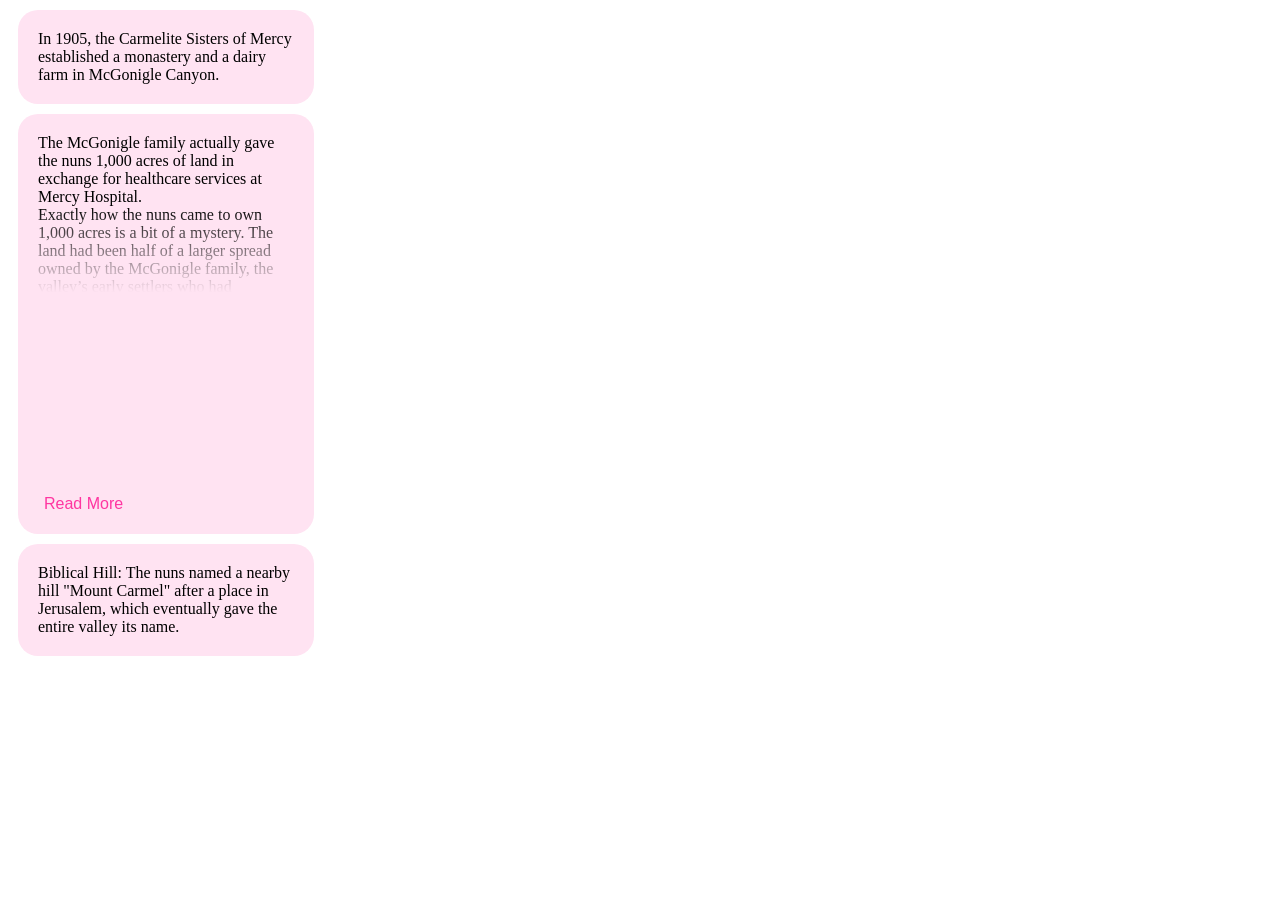
==== facts.html @ c94d2718 "fun facts page" ====
<!DOCTYPE html>
<html lang="en">
<head>
    <meta charset="UTF-8">
    <meta name="viewport" content="width=device-width, initial-scale=1.0">
    <title>Document</title>
</head>
<style>
    @import url('https://fonts.googleapis.com/css2?family=Amarante&family=Google+Sans:ital,opsz,wght@0,17..18,400..700;1,17..18,400..700&display=swap');
    .fact {
        background-color: rgb(255, 227, 242);
        color: black;
        font-family: "Google Sans";
        padding: 20px;
        margin: 10px;
        width: 20vw;
        border-radius: 20px;
    }

    .read-more.showing {
        -webkit-mask-image: none;
        mask-image: none;
    }
    .read-more {
        -webkit-mask-image: linear-gradient(to bottom, rgba(0,0,0,1) 20%, rgba(0,0,0,0) 90%);
        mask-image: linear-gradient(to bottom, rgba(0,0,0,1) 0%, rgba(0,0,0,0) 30%);
    }
    
    .fact button {
        color: rgb(255, 54, 161);
        font-size: 16px;
        font-family: 'Lucida Sans', 'Lucida Sans Regular', 'Lucida Grande', 'Lucida Sans Unicode', Geneva, Verdana, sans-serif;
        background-color: rgba(0, 0, 0, 0);
        border: none;
    }
</style>
<body>
    <div id = "facts">
        <div class = "fact">
            In 1905, the Carmelite Sisters of Mercy established a monastery and a dairy farm in McGonigle Canyon.
            <img class = "fact-image">
        </div>

        <div class = "fact">
            The McGonigle family actually gave the nuns 1,000 acres of land in exchange for healthcare services at Mercy Hospital.
            <div class = "read-more">
                Exactly how the nuns came to own 1,000 acres is a bit of a mystery. The land had been half of a larger spread owned by the McGonigle family, the valley’s early settlers who had emigrated from Ireland in the early 1870s.

                According to one account, the McGonigles couldn’t pay their mortgage and gave the land to the Sisters after the nuns paid down the debt. Another account was that the nuns got a deal after nursing the family through illness.

                Over the years, the nuns grew vegetables, raised hogs and cows, and made daily deliveries of milk to Mercy Hospital.
            </div>
            <button class = "expand">Read More</button>
            <img class = "fact-image">
        </div>

        <div class = "fact">
            Biblical Hill: The nuns named a nearby hill "Mount Carmel" after a place in Jerusalem, which eventually gave the entire valley its name.
            <img class = "fact-image">
        </div>
    </div>

    
</body>
<script src = "readMore.js"></script>


</html>
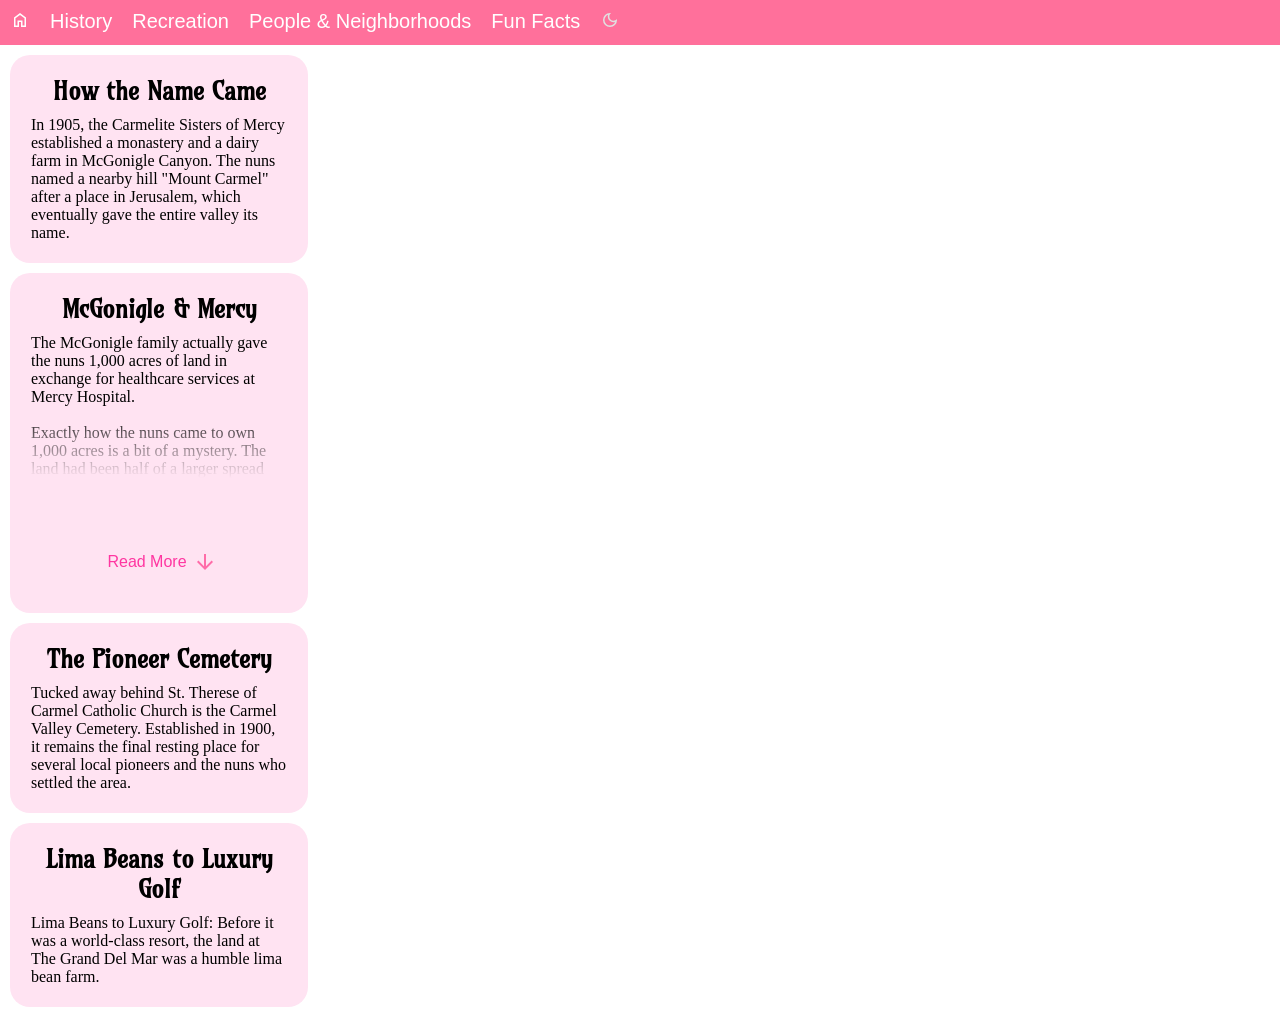
==== commit b8c6c8ab: "did the facts page added styling and read more looks rlly good now just need images now added beach " ====
--- a/facts.html
+++ b/facts.html
@@ -4,6 +4,7 @@
     <meta charset="UTF-8">
     <meta name="viewport" content="width=device-width, initial-scale=1.0">
     <title>Document</title>
+    <link rel = "stylesheet" href = "styles.css">
 </head>
 <style>
     @import url('https://fonts.googleapis.com/css2?family=Amarante&family=Google+Sans:ital,opsz,wght@0,17..18,400..700;1,17..18,400..700&display=swap');
@@ -15,6 +16,7 @@
         margin: 10px;
         width: 20vw;
         border-radius: 20px;
+        border: 1px solid transparent
     }
 
     .read-more.showing {
@@ -22,8 +24,12 @@
         mask-image: none;
     }
     .read-more {
-        -webkit-mask-image: linear-gradient(to bottom, rgba(0,0,0,1) 20%, rgba(0,0,0,0) 90%);
-        mask-image: linear-gradient(to bottom, rgba(0,0,0,1) 0%, rgba(0,0,0,0) 30%);
+        -webkit-mask-image: linear-gradient(to bottom, rgba(0,0,0,1) 30%, rgba(0,0,0,0) 70%);
+        mask-image: linear-gradient(to bottom, rgba(0,0,0,1) 0%, rgba(0,0,0,0) 50%);
+    }
+    
+    .hidden.showing {
+        display: none;
     }
     
     .fact button {
@@ -33,30 +39,84 @@
         background-color: rgba(0, 0, 0, 0);
         border: none;
     }
+
+    .fact button:hover {
+        cursor: pointer;
+    }
+
+    .pink-arrow {
+        filter: invert(56%) sepia(91%) saturate(1352%) hue-rotate(301deg) brightness(105%) contrast(101%);
+    }
+
+    .button-arrow {
+        display: flex;
+        align-items: center;
+        justify-content: center;
+    }
+
+    .fact-header {
+        padding: 0;
+        margin: 0;
+        margin-bottom: 10px;
+    }
+
+    #nav-bar {
+        background-color: rgb(255, 112, 155);
+    }
+
 </style>
 <body>
+    <div id = "nav-bar">
+        <ul>
+            <li><a href = "home.html"><img alt = "Home button" src = "images/home_20dp_FFFFFF_FILL0_wght400_GRAD0_opsz20.svg"></a></li>
+            <li><a href = "history.html">History</a></li>
+            <li><a href = "recreation.html">Recreation</a></li>
+            <li><a href = "people.html">People & Neighborhoods</a></li>
+            <li><a href = "facts.html">Fun Facts</a></li>
+            <li><a id = "dark"><img alt = "Dark mode" id = "dark-image" src = "images/dark_mode.svg"></a></li>
+        </ul>
+    </div>
     <div id = "facts">
         <div class = "fact">
-            In 1905, the Carmelite Sisters of Mercy established a monastery and a dairy farm in McGonigle Canyon.
+            <center>
+                <h2 class = "fact-header">How the Name Came</h2>
+            </center>
+            In 1905, the Carmelite Sisters of Mercy established a monastery and a dairy farm in McGonigle Canyon. The nuns named a nearby hill "Mount Carmel" after a place in Jerusalem, which eventually gave the entire valley its name.
             <img class = "fact-image">
         </div>
 
         <div class = "fact">
+            <center>
+                <h2 class = "fact-header">McGonigle & Mercy</h2>
+            </center>
             The McGonigle family actually gave the nuns 1,000 acres of land in exchange for healthcare services at Mercy Hospital.
             <div class = "read-more">
+                <br>
                 Exactly how the nuns came to own 1,000 acres is a bit of a mystery. The land had been half of a larger spread owned by the McGonigle family, the valley’s early settlers who had emigrated from Ireland in the early 1870s.
 
-                According to one account, the McGonigles couldn’t pay their mortgage and gave the land to the Sisters after the nuns paid down the debt. Another account was that the nuns got a deal after nursing the family through illness.
+                <div class = "hidden showing">
+                    According to one account, the McGonigles couldn’t pay their mortgage and gave the land to the Sisters after the nuns paid down the debt. Another account was that the nuns got a deal after nursing the family through illness.
 
-                Over the years, the nuns grew vegetables, raised hogs and cows, and made daily deliveries of milk to Mercy Hospital.
+                    Over the years, the nuns grew vegetables, raised hogs and cows, and made daily deliveries of milk to Mercy Hospital.
+                    <br><br>
+                </div>
             </div>
-            <button class = "expand">Read More</button>
+            <div class = "button-arrow">
+                <button class = "expand">Read More</button><img class = "pink-arrow" src = "images/downarrow.svg">
+            </div>
             <img class = "fact-image">
         </div>
-
         <div class = "fact">
-            Biblical Hill: The nuns named a nearby hill "Mount Carmel" after a place in Jerusalem, which eventually gave the entire valley its name.
-            <img class = "fact-image">
+            <center>
+                <h2 class = "fact-header">The Pioneer Cemetery</h2>
+            </center>
+            Tucked away behind St. Therese of Carmel Catholic Church is the Carmel Valley Cemetery. Established in 1900, it remains the final resting place for several local pioneers and the nuns who settled the area.
+        </div>
+        <div class = "fact">
+            <center>
+                <h2 class = "fact-header">Lima Beans to Luxury Golf</h2>
+            </center>
+            Lima Beans to Luxury Golf: Before it was a world-class resort, the land at The Grand Del Mar was a humble lima bean farm.
         </div>
     </div>
 
--- a/styles.css
+++ b/styles.css
@@ -0,0 +1,137 @@
+/* Add Global styles here */
+
+
+
+@import url('https://fonts.googleapis.com/css2?family=Amarante&family=Google+Sans:ital,opsz,wght@0,17..18,400..700;1,17..18,400..700&display=swap');
+
+body {
+  padding: 0px;
+  font-family: 'Google Sans', Times, serif;
+  margin: 0px;
+}
+
+
+h2, h1, p {
+  padding: 10px;
+}
+
+h1, h2, h3, h4 {
+  font-family: "Amarante";
+}
+
+h3 {
+  font-size: 24px;
+}
+
+h4 {
+  font-size: 20px;
+}
+
+h4, h5 {
+  margin: 10px;
+}
+  
+h5 {
+  font-style: italic;
+  font-weight: 100;
+}
+
+.content img {
+  width: 80%;
+  margin-left: 10%;
+}
+
+.third {
+  width: calc(33.33%);
+  height: 800px;
+  object-fit: cover;
+}
+
+.wide {
+  width: 80vw;
+  display: flex;
+  justify-content: space-between;
+}
+
+.wide-pic {
+  width: 79.5vw;
+  object-fit: cover;
+}
+
+.header {
+  display: flex;
+  justify-content: center; /* Centers horizontally */
+  align-items: center;
+}
+
+.header-dark {
+  display: flex;
+  justify-content: center; /* Centers horizontally */
+  align-items: center;
+  background-color: rgb(95, 79, 60);
+  color: white;
+}
+
+#nav-bar ul {
+  display: flex;
+  /* flex-direction: row; is the default and optional */
+  list-style-type: none; /* Optional: removes bullet points */
+  padding: 0; /* Optional: removes default padding */
+  margin: 0px;
+  font-size: 20px;
+
+}
+
+#nav-bar {
+    width: 100%;
+    height: 45px;
+    position: sticky;
+    top: 0;
+    z-index: 100;
+}
+
+#nav-bar li {
+    font-family: 'Arial Narrow', Arial, sans-serif;
+    color: white;
+    padding: 10px;
+
+}
+
+#nav-bar a {
+    text-decoration: none;
+}
+
+#nav-bar li:hover {
+  filter: invert(30%);
+}
+
+#nav-bar a {
+  color: white;
+}
+
+#dark {
+  filter: invert(100%);
+  border: none;
+}
+
+.side-by-side {
+  display: flex;       /* This puts children side-by-side */
+  width: 100%;        /* Take up full width */
+  height: 100vh;      /* Adjust height as needed */
+  overflow: hidden;   /* Prevents unwanted scrollbars */
+}
+
+/* Sidebar: Fixed at 20% */
+.content {
+  flex: 0 0 20%;      /* Do not grow, do not shrink, stay at 20% */
+  background-color: rgb(255, 244, 232);
+  overflow-y: auto;   /* Allows scrolling inside the sidebar if text is long */
+}
+
+/* Map: Fixed at 80% */
+body #viewDiv {
+  flex: 0 0 80%;      /* Do not grow, do not shrink, stay at 80% */
+  height: 100%;
+  margin: 0;
+  padding: 0;
+}
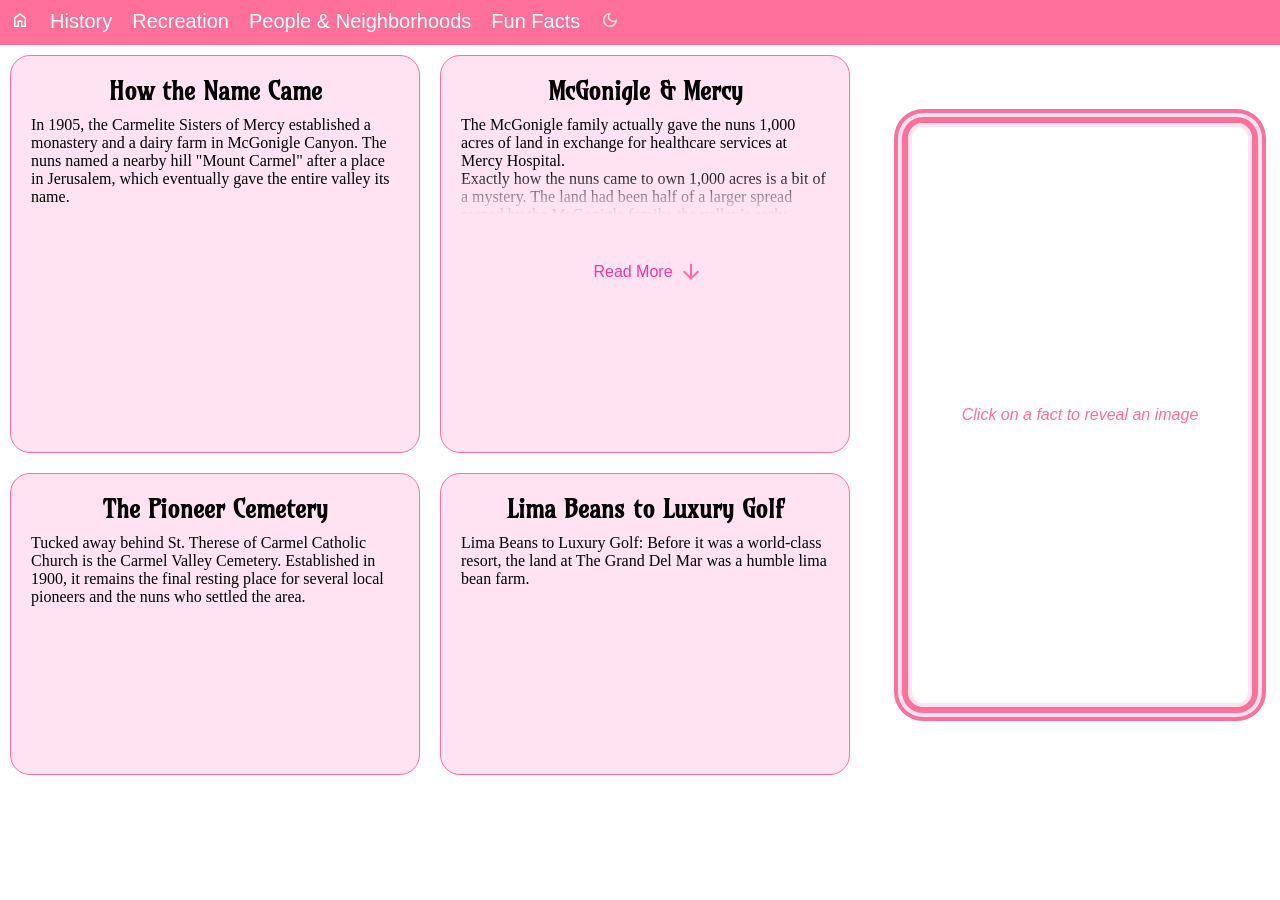
==== commit 6f037753: "made fun facts more interactive with images and better styling + dark mode" ====
--- a/facts.html
+++ b/facts.html
@@ -1,37 +1,117 @@
 <!DOCTYPE html>
 <html lang="en">
+
 <head>
     <meta charset="UTF-8">
     <meta name="viewport" content="width=device-width, initial-scale=1.0">
     <title>Document</title>
-    <link rel = "stylesheet" href = "styles.css">
+    <link rel="stylesheet" href="styles.css">
 </head>
 <style>
     @import url('https://fonts.googleapis.com/css2?family=Amarante&family=Google+Sans:ital,opsz,wght@0,17..18,400..700;1,17..18,400..700&display=swap');
+
+    #facts-layout {
+        display: grid;
+        grid-template-columns: 2fr 1fr;
+        gap: 20px;
+        margin: 10px;
+        width: 100%;
+    }
+
+
+    #facts {
+        display: grid;
+        grid-template-columns: repeat(2, 1fr);
+        gap: 20px;
+
+        width: 100%;
+    }
+
+    #fact-image-panel {
+        position: sticky;
+        top: 20px;
+
+        display: flex;
+        justify-content: center;
+        align-items: center;
+
+        height: 80vh;
+    }
+
+    #fact-image {
+        border: 4px solid rgb(255, 227, 242);
+
+        box-shadow:
+            0 0 0 6px rgb(255, 112, 155),
+            0 0 0 10px rgb(255, 227, 242),
+            0 0 0 14px rgb(255, 112, 155);
+        width: 80%;
+        height: 80%;
+        object-fit: cover;
+
+        border-radius: 15px;
+
+        display: block;
+        margin: auto;
+    }
+
     .fact {
         background-color: rgb(255, 227, 242);
         color: black;
+        box-sizing: border-box;
         font-family: "Google Sans";
         padding: 20px;
-        margin: 10px;
-        width: 20vw;
+        width: 100%;
+        margin: 0;
         border-radius: 20px;
-        border: 1px solid transparent
+        border: 1px solid rgb(255, 112, 155);
+        cursor: pointer;
+        transition: transform 0.2s;
+    }
+
+    .fact-dark {
+        background-color: rgb(97, 11, 36);
+        color: white;
+        box-sizing: border-box;
+        font-family: "Google Sans";
+        padding: 20px;
+        width: 100%;
+        margin: 0;
+        border-radius: 20px;
+        border: 1px solid rgb(255, 112, 155);
+        cursor: pointer;
+        transition: transform 0.2s;
+    }
+
+    .fact:hover {
+        transform: scale(1.03);
+    }
+
+    .facts-content {
+        width: 100%;
+        height: 100vh;
+    }
+
+    .facts-content-dark {
+        width: 100%;
+        height: 100vh;
+        background-color: rgb(9, 1, 3);
     }
 
     .read-more.showing {
         -webkit-mask-image: none;
         mask-image: none;
     }
+
     .read-more {
-        -webkit-mask-image: linear-gradient(to bottom, rgba(0,0,0,1) 30%, rgba(0,0,0,0) 70%);
-        mask-image: linear-gradient(to bottom, rgba(0,0,0,1) 0%, rgba(0,0,0,0) 50%);
-    }
-    
+        -webkit-mask-image: linear-gradient(to bottom, rgba(0, 0, 0, 1) 30%, rgba(0, 0, 0, 0) 70%);
+        mask-image: linear-gradient(to bottom, rgba(0, 0, 0, 1) 0%, rgba(0, 0, 0, 0) 50%);
+    }
+
     .hidden.showing {
         display: none;
     }
-    
+
     .fact button {
         color: rgb(255, 54, 161);
         font-size: 16px;
@@ -40,7 +120,19 @@
         border: none;
     }
 
+    .fact-dark button {
+        color: rgb(255, 54, 161);
+        font-size: 16px;
+        font-family: 'Lucida Sans', 'Lucida Sans Regular', 'Lucida Grande', 'Lucida Sans Unicode', Geneva, Verdana, sans-serif;
+        background-color: rgba(0, 0, 0, 0);
+        border: none;
+    }
+
     .fact button:hover {
+        cursor: pointer;
+    }
+
+    .fact-dark button:hover {
         cursor: pointer;
     }
 
@@ -60,69 +152,120 @@
         margin-bottom: 10px;
     }
 
+    #image-placeholder {
+        border: 4px solid rgb(255, 227, 242);
+
+        box-shadow:
+            0 0 0 6px rgb(255, 112, 155),
+            0 0 0 10px rgb(255, 227, 242),
+            0 0 0 14px rgb(255, 112, 155);
+        width: 80%;
+        height: 80%;
+
+        border-radius: 15px;
+        font-family: 'Lucida Sans', 'Lucida Sans Regular', 'Lucida Grande', 'Lucida Sans Unicode', Geneva, Verdana, sans-serif;
+        color: rgb(255, 112, 155);
+        font-style: italic;
+        display: flex;
+        align-items: center;
+        justify-content: center;
+        margin: auto;
+    }
+
     #nav-bar {
         background-color: rgb(255, 112, 155);
     }
-
 </style>
-<body>
-    <div id = "nav-bar">
+
+<body class="facts-content">
+    <div id="nav-bar">
         <ul>
-            <li><a href = "home.html"><img alt = "Home button" src = "images/home_20dp_FFFFFF_FILL0_wght400_GRAD0_opsz20.svg"></a></li>
-            <li><a href = "history.html">History</a></li>
-            <li><a href = "recreation.html">Recreation</a></li>
-            <li><a href = "people.html">People & Neighborhoods</a></li>
-            <li><a href = "facts.html">Fun Facts</a></li>
-            <li><a id = "dark"><img alt = "Dark mode" id = "dark-image" src = "images/dark_mode.svg"></a></li>
+            <li><a href="home.html"><img alt="Home button"
+                        src="images/home_20dp_FFFFFF_FILL0_wght400_GRAD0_opsz20.svg"></a></li>
+            <li><a href="history.html">History</a></li>
+            <li><a href="recreation.html">Recreation</a></li>
+            <li><a href="people.html">People & Neighborhoods</a></li>
+            <li><a href="facts.html">Fun Facts</a></li>
+            <li><a id="dark"><img alt="Dark mode" id="dark-image" src="images/dark_mode.svg"></a></li>
         </ul>
     </div>
-    <div id = "facts">
-        <div class = "fact">
-            <center>
-                <h2 class = "fact-header">How the Name Came</h2>
-            </center>
-            In 1905, the Carmelite Sisters of Mercy established a monastery and a dairy farm in McGonigle Canyon. The nuns named a nearby hill "Mount Carmel" after a place in Jerusalem, which eventually gave the entire valley its name.
-            <img class = "fact-image">
+    <div id="facts-layout">
+        <div id="facts">
+            <div class="fact" data-image="images/farmhouse.webp">
+                <center>
+                    <h2 class="fact-header">How the Name Came</h2>
+                </center>
+                In 1905, the Carmelite Sisters of Mercy established a monastery and a dairy farm in McGonigle
+                Canyon.
+                The
+                nuns named a nearby hill "Mount Carmel" after a place in Jerusalem, which eventually gave the entire
+                valley
+                its name.
+            </div>
+
+            <div class="fact" data-image="images/mcgonigle.jpeg">
+                <center>
+                    <h2 class="fact-header">McGonigle & Mercy</h2>
+                </center>
+                The McGonigle family actually gave the nuns 1,000 acres of land in exchange for healthcare services
+                at
+                Mercy
+                Hospital.
+                <div class="read-more">
+                    Exactly how the nuns came to own 1,000 acres is a bit of a mystery. The land had been half of a
+                    larger
+                    spread owned by the McGonigle family, the valley’s early settlers who had emigrated from Ireland
+                    in
+                    the
+                    early 1870s.
+
+                    <div class="hidden showing">
+                        According to one account, the McGonigles couldn’t pay their mortgage and gave the land to
+                        the
+                        Sisters after the nuns paid down the debt. Another account was that the nuns got a deal
+                        after
+                        nursing the family through illness.
+
+                        Over the years, the nuns grew vegetables, raised hogs and cows, and made daily deliveries of
+                        milk to
+                        Mercy Hospital.
+                        <br><br>
+                    </div>
+                </div>
+                <div class="button-arrow">
+                    <button class="expand">Read More</button><img class="pink-arrow" src="images/downarrow.svg"
+                        alt="Down Arrow - Expand Content">
+                </div>
+            </div>
+            <div class="fact" data-image="images/Carmel-Valley-Cemetery-3.jpg">
+                <center>
+                    <h2 class="fact-header">The Pioneer Cemetery</h2>
+                </center>
+                Tucked away behind St. Therese of Carmel Catholic Church is the Carmel Valley Cemetery. Established
+                in
+                1900,
+                it remains the final resting place for several local pioneers and the nuns who settled the area.
+            </div>
+            <div class="fact" data-image="images/golf_course.jpeg">
+                <center>
+                    <h2 class="fact-header">Lima Beans to Luxury Golf</h2>
+                </center>
+                Lima Beans to Luxury Golf: Before it was a world-class resort, the land at The Grand Del Mar was a
+                humble
+                lima bean farm.
+            </div>
         </div>
-
-        <div class = "fact">
-            <center>
-                <h2 class = "fact-header">McGonigle & Mercy</h2>
-            </center>
-            The McGonigle family actually gave the nuns 1,000 acres of land in exchange for healthcare services at Mercy Hospital.
-            <div class = "read-more">
-                <br>
-                Exactly how the nuns came to own 1,000 acres is a bit of a mystery. The land had been half of a larger spread owned by the McGonigle family, the valley’s early settlers who had emigrated from Ireland in the early 1870s.
-
-                <div class = "hidden showing">
-                    According to one account, the McGonigles couldn’t pay their mortgage and gave the land to the Sisters after the nuns paid down the debt. Another account was that the nuns got a deal after nursing the family through illness.
-
-                    Over the years, the nuns grew vegetables, raised hogs and cows, and made daily deliveries of milk to Mercy Hospital.
-                    <br><br>
-                </div>
-            </div>
-            <div class = "button-arrow">
-                <button class = "expand">Read More</button><img class = "pink-arrow" src = "images/downarrow.svg">
-            </div>
-            <img class = "fact-image">
-        </div>
-        <div class = "fact">
-            <center>
-                <h2 class = "fact-header">The Pioneer Cemetery</h2>
-            </center>
-            Tucked away behind St. Therese of Carmel Catholic Church is the Carmel Valley Cemetery. Established in 1900, it remains the final resting place for several local pioneers and the nuns who settled the area.
-        </div>
-        <div class = "fact">
-            <center>
-                <h2 class = "fact-header">Lima Beans to Luxury Golf</h2>
-            </center>
-            Lima Beans to Luxury Golf: Before it was a world-class resort, the land at The Grand Del Mar was a humble lima bean farm.
+        <div id="fact-image-panel">
+            <div id="image-placeholder">
+                Click on a fact to reveal an image
+            </div>
         </div>
     </div>
 
-    
+
 </body>
-<script src = "readMore.js"></script>
+<script src="readMore.js"></script>
+<script src="darkMode.js"></script>
 
 
 </html>
--- a/styles.css
+++ b/styles.css
@@ -72,41 +72,46 @@
   color: white;
 }
 
-#nav-bar ul {
-  display: flex;
-  /* flex-direction: row; is the default and optional */
-  list-style-type: none; /* Optional: removes bullet points */
-  padding: 0; /* Optional: removes default padding */
-  margin: 0px;
-  font-size: 20px;
-
-}
-
 #nav-bar {
     width: 100%;
     height: 45px;
     position: sticky;
     top: 0;
     z-index: 100;
+    background-color: rgba(0, 0, 0, 0);
+}
+
+#nav-bar ul {
+    list-style: none;
+    margin: 0;
+    padding: 0;
 }
 
 #nav-bar li {
+    float: left;
     font-family: 'Arial Narrow', Arial, sans-serif;
-    color: white;
+    font-size: 20px;
     padding: 10px;
-
 }
 
 #nav-bar a {
     text-decoration: none;
+    color: white;
 }
 
 #nav-bar li:hover {
-  filter: invert(30%);
+    filter: invert(30%);
 }
 
-#nav-bar a {
-  color: white;
+#dark {
+    filter: invert(100%);
+    border: none;
+}
+
+#nav-bar::after {
+    content: "";
+    display: block;
+    clear: both;
 }
 
 #dark {
@@ -115,22 +120,22 @@
 }
 
 .side-by-side {
-  display: flex;       /* This puts children side-by-side */
-  width: 100%;        /* Take up full width */
-  height: 100vh;      /* Adjust height as needed */
-  overflow: hidden;   /* Prevents unwanted scrollbars */
+  display: flex;       
+  width: 100%;       
+  height: 100vh;     
+  overflow: hidden;   
 }
 
-/* Sidebar: Fixed at 20% */
+
 .content {
-  flex: 0 0 20%;      /* Do not grow, do not shrink, stay at 20% */
+  flex: 0 0 20%;    
   background-color: rgb(255, 244, 232);
-  overflow-y: auto;   /* Allows scrolling inside the sidebar if text is long */
+  overflow-y: auto;   
 }
 
-/* Map: Fixed at 80% */
+
 body #viewDiv {
-  flex: 0 0 80%;      /* Do not grow, do not shrink, stay at 80% */
+  flex: 0 0 80%;     
   height: 100%;
   margin: 0;
   padding: 0;
